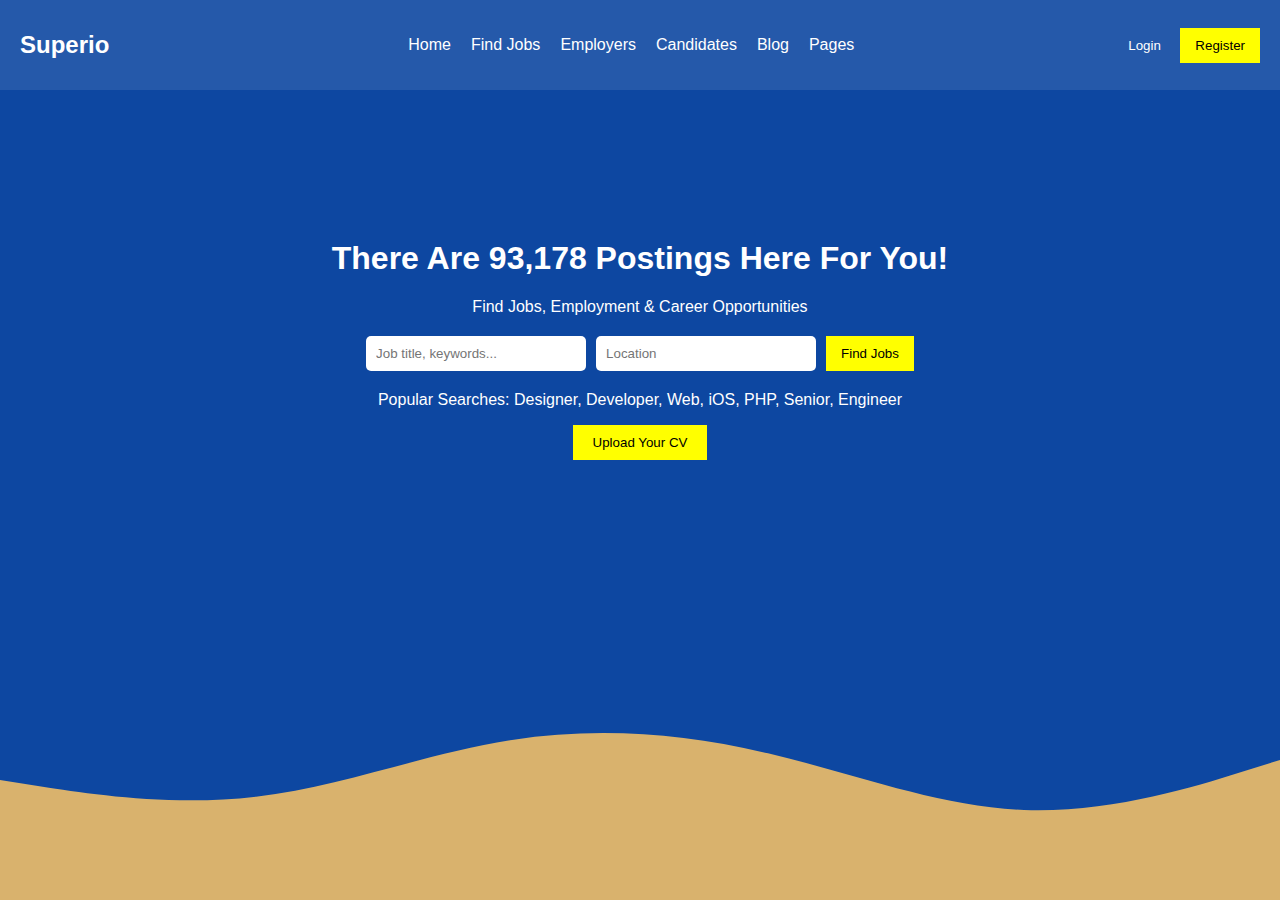
==== index.html @ 32b1dc2e "Add files via upload" ====
<!DOCTYPE html>
<html lang="en">

<head>
    <meta charset="UTF-8">
    <meta name="viewport" content="width=device-width, initial-scale=1.0">
    <title>Job Portal UI</title>
    <link rel="stylesheet" href="style.css">
    <script defer src="script.js"></script>
</head>

<body>
    <header>
        <div class="logo">Superio</div>
        <nav>
            <ul>
                <li><a href="index.html">Home</a></li>
                <li><a href="#">Find Jobs</a></li>
                <li><a href="#">Employers</a></li>

                <li><a href="#">Candidates</a></li>
                <li><a href="#">Blog</a></li>
                <li><a href="#">Pages</a></li>
            </ul>
        </nav>
      
        <div class="buttons">
            <a href="login.html"><button class="login">Login</button></a>
            <a href="register.html"><button class="register">Register</button></a>
        </div>
    </header>

    <main>
        <section class="hero">
            <h1>There Are <span class="count">93,178</span> Postings Here For You!</h1>
            <p>Find Jobs, Employment & Career Opportunities</p>
            <div class="search-bar">
                <input type="text" placeholder="Job title, keywords...">
                <input type="text" placeholder="Location">
                <button>Find Jobs</button>
            </div>
            <p class="popular-searches">
                Popular Searches: Designer, Developer, Web, iOS, PHP, Senior, Engineer
            </p>
        </section>

        <section class="candidates">

            <input type="file" id="resumeUpload" hidden>

            <button class="upload-cv" id="uploadBtn">Upload Your CV</button>

            <!-- Placeholder for showing selected file name -->
            <p id="fileNameDisplay"></p>
        </section>


    </main>
    <!-- <div class="bottom-design"></div> -->
    <footer>
        <svg class="wave-footer" viewBox="0 0 1440 320" preserveAspectRatio="none">
            <path fill="#d9b26d" fill-opacity="1"
                d="M0,128L48,138.7C96,149,192,171,288,154.7C384,139,480,85,576,64C672,43,768,53,864,85.3C960,117,1056,171,1152,176C1248,181,1344,139,1392,117.3L1440,96L1440,320L0,320Z">
            </path>
        </svg>
    </footer>

</body>

</html>
---- style.css ----
/* General Styles */
body {
    font-family: Arial, sans-serif;
    margin: 0;
    padding: 0;
    background-color: #0d47a1;
    color: white;
    text-align: center;
}

/* Header */
header {
    display: flex;
    justify-content: space-between;
    align-items: center;
    padding: 20px;
    background: rgba(255, 255, 255, 0.1);
    margin-bottom: 150px;
}

.logo {
    font-size: 24px;
    font-weight: bold;
}

nav ul {
    list-style: none;
    display: flex;
    gap: 20px;

}

nav ul li {
    display: inline;
}

nav ul li a {
    text-decoration: none;
    color: white;
    
}

.buttons button {
    
    padding: 10px 15px;
    border: none;
    cursor: pointer;
}

.login {
    background: none;
    color: white;
}

.register {
    background: yellow;
    color: black;
}



.search-bar {
    margin: 20px auto;
    display: flex;
    justify-content: center;
    gap: 10px;
}

.search-bar input {
    padding: 10px;
    width: 200px;
    border: none;
    border-radius: 5px;
}

.search-bar button {
    background: yellow;
    border: none;
    padding: 10px 15px;
    cursor: pointer;
}


.upload-cv {
    background: yellow;
    padding: 10px 20px;
    border: none;
    cursor: pointer;
}

#fileNameDisplay {
    margin-top: 10px;
    font-size: 14px;
    color: #fff;
}

/* .wave-footer {
    position: absolute;
    bottom: 0;
    left: 0;
    width: 100%;
    height: 200px;  /* Increased height for better visibility */
    
    .wave-footer {
        position: absolute;
        bottom: 0;
        left: 0;
        width: 100%;
        height: 200px;
        overflow: hidden;
    }
    
    .wave-footer path {
        animation: waveMove 4s infinite linear;
    }
    
    @keyframes waveMove {
        0% {
            d: path("M0,128L48,138.7C96,149,192,171,288,154.7C384,139,480,85,576,64C672,43,768,53,864,85.3C960,117,1056,171,1152,176C1248,181,1344,139,1392,117.3L1440,96L1440,320L0,320Z");
        }
        50% {
            d: path("M0,144L48,160C96,176,192,208,288,202.7C384,197,480,171,576,144C672,117,768,91,864,101.3C960,112,1056,160,1152,181.3C1248,203,1344,192,1392,186.7L1440,176L1440,320L0,320Z");
        }
        100% {
            d: path("M0,128L48,138.7C96,149,192,171,288,154.7C384,139,480,85,576,64C672,43,768,53,864,85.3C960,117,1056,171,1152,176C1248,181,1344,139,1392,117.3L1440,96L1440,320L0,320Z");
        }
    }
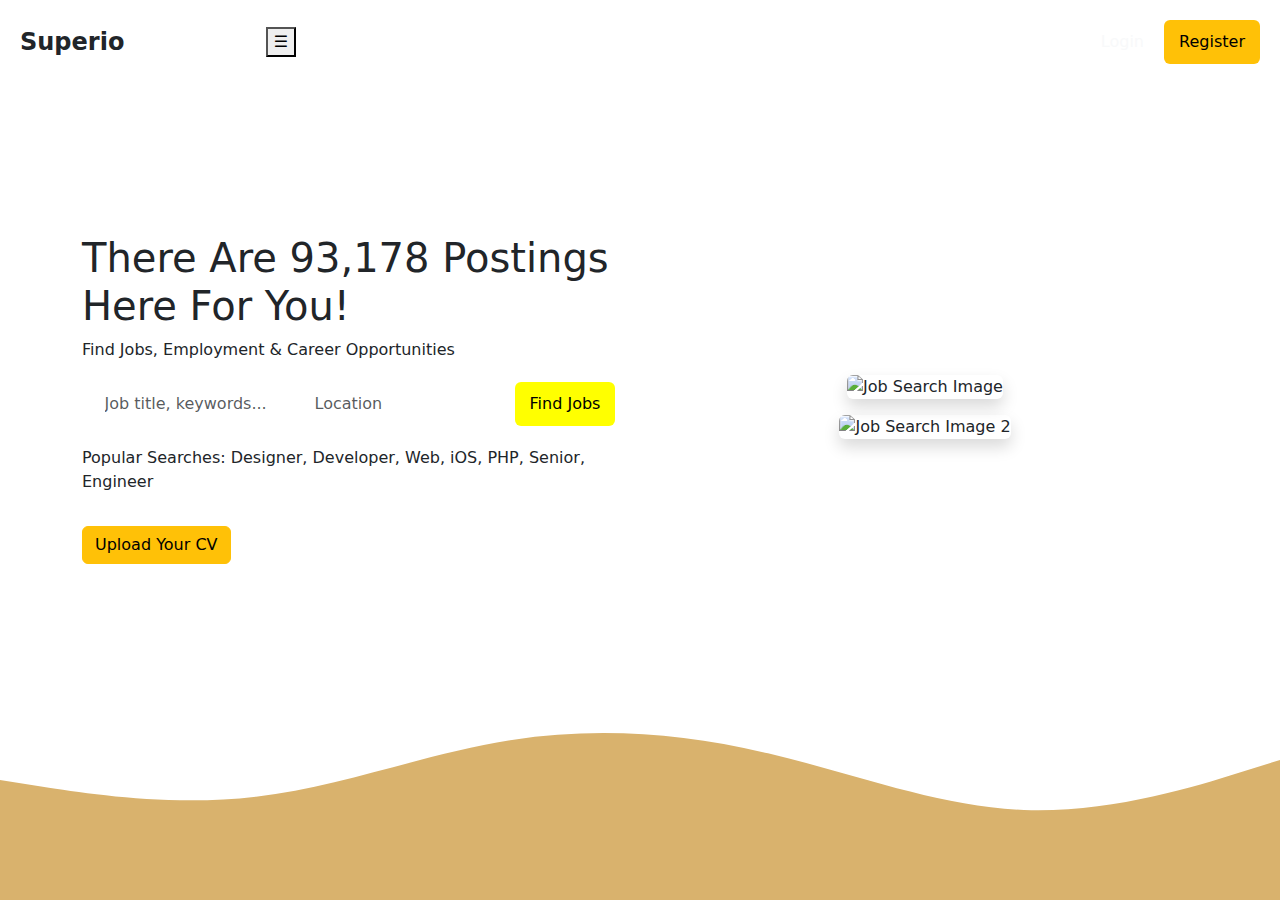
==== commit 3fa38371: "Update index.html" ====
--- a/index.html
+++ b/index.html
@@ -6,57 +6,53 @@
     <meta name="viewport" content="width=device-width, initial-scale=1.0">
     <title>Job Portal UI</title>
     <link rel="stylesheet" href="style.css">
+    <link rel="stylesheet" href="https://cdn.jsdelivr.net/npm/bootstrap@5.3.0/dist/css/bootstrap.min.css">
     <script defer src="script.js"></script>
 </head>
 
 <body>
-    <header>
+    <header class="navbar-container">
         <div class="logo">Superio</div>
-        <nav>
+        <button class="menu-btn" onclick="toggleMenu()">&#9776;</button>
+        <nav class="nav-links" id="nav-links">
             <ul>
-                <li><a href="index.html">Home</a></li>
+                <li><a href="#">Home</a></li>
                 <li><a href="#">Find Jobs</a></li>
                 <li><a href="#">Employers</a></li>
-
                 <li><a href="#">Candidates</a></li>
                 <li><a href="#">Blog</a></li>
                 <li><a href="#">Pages</a></li>
             </ul>
         </nav>
-      
         <div class="buttons">
-            <a href="login.html"><button class="login">Login</button></a>
-            <a href="register.html"><button class="register">Register</button></a>
+            <a href="login.html"><button class="btn btn-outline-light">Login</button></a>
+            <a href="register.html"><button class="btn btn-warning">Register</button></a>
         </div>
     </header>
 
-    <main>
-        <section class="hero">
-            <h1>There Are <span class="count">93,178</span> Postings Here For You!</h1>
-            <p>Find Jobs, Employment & Career Opportunities</p>
-            <div class="search-bar">
-                <input type="text" placeholder="Job title, keywords...">
-                <input type="text" placeholder="Location">
-                <button>Find Jobs</button>
+    <main class="container mt-3">
+        <div class="row align-items-center">
+            <div class="col-md-6 text-content">
+                <h1>There Are <span class="count">93,178</span> Postings Here For You!</h1>
+                <p>Find Jobs, Employment & Career Opportunities</p>
+                <div class="search-bar">
+                    <input type="text" class="form-control" placeholder="Job title, keywords...">
+                    <input type="text" class="form-control" placeholder="Location">
+                    <button class="btn btn-warning">Find Jobs</button>
+                </div>
+                <p class="mt-3">Popular Searches: Designer, Developer, Web, iOS, PHP, Senior, Engineer</p>
+                <button class="btn btn-warning mt-3" id="uploadBtn">Upload Your CV</button>
+                <input type="file" id="resumeUpload" hidden>
+                <p id="fileNameDisplay"></p>
             </div>
-            <p class="popular-searches">
-                Popular Searches: Designer, Developer, Web, iOS, PHP, Senior, Engineer
-            </p>
-        </section>
 
-        <section class="candidates">
+            <div class="col-md-6 d-flex flex-column align-items-center">
+                <img src="job search image.jpg" class="img-fluid rounded shadow mb-3" alt="Job Search Image">
+                <img src="image2.jpg" class="img-fluid rounded shadow" alt="Job Search Image 2">
+            </div>
+        </div>
+    </main>
 
-            <input type="file" id="resumeUpload" hidden>
-
-            <button class="upload-cv" id="uploadBtn">Upload Your CV</button>
-
-            <!-- Placeholder for showing selected file name -->
-            <p id="fileNameDisplay"></p>
-        </section>
-
-
-    </main>
-    <!-- <div class="bottom-design"></div> -->
     <footer>
         <svg class="wave-footer" viewBox="0 0 1440 320" preserveAspectRatio="none">
             <path fill="#d9b26d" fill-opacity="1"
@@ -65,6 +61,13 @@
         </svg>
     </footer>
 
+    <script>
+        function toggleMenu() {
+            var menu = document.getElementById("nav-links");
+            menu.classList.toggle("active");
+        }
+    </script>
 </body>
 
-</html>+</html>
+
